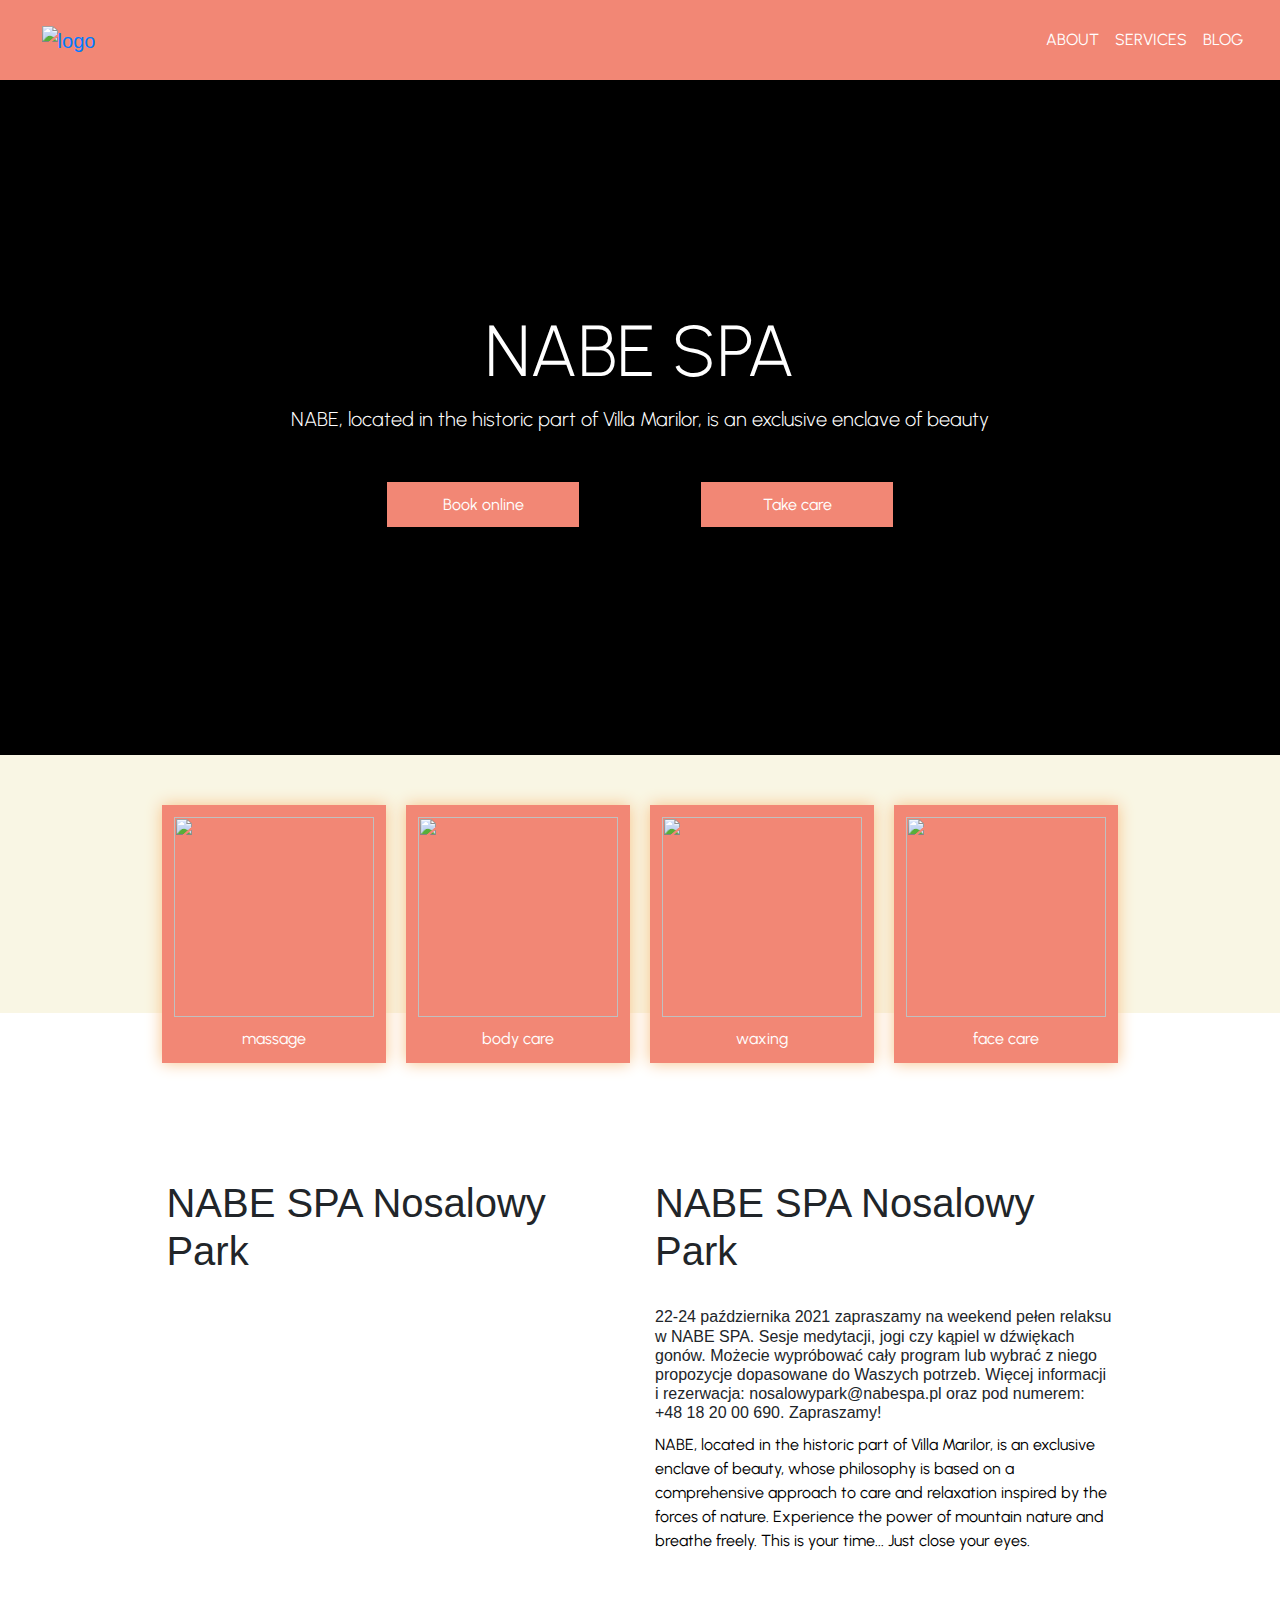
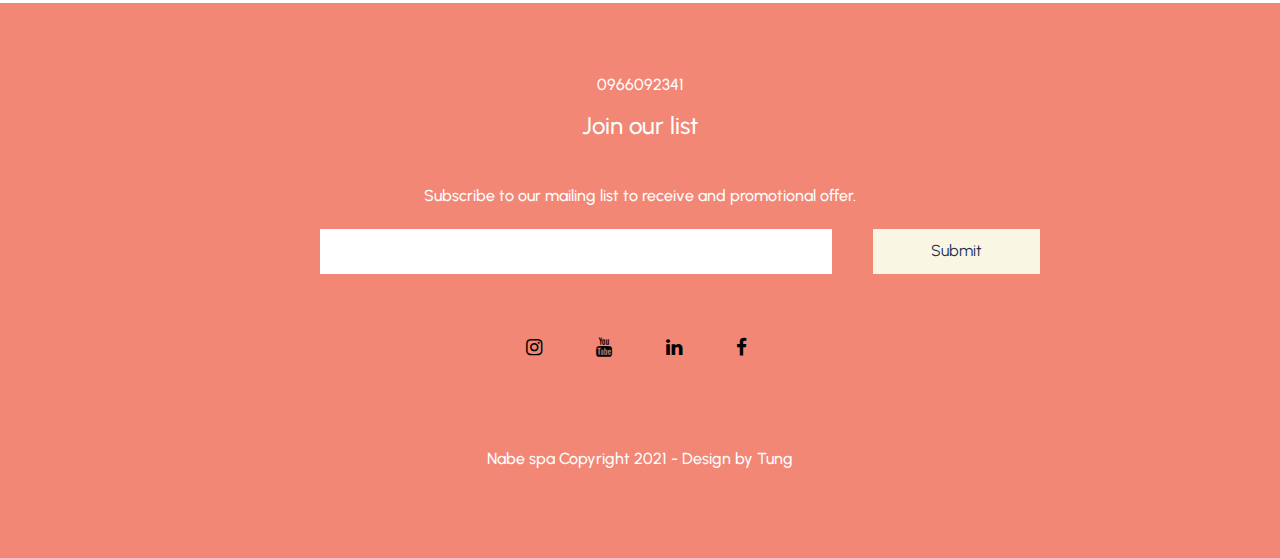
==== index.html @ e6a9f518 "Add files via upload" ====
<!DOCTYPE html>
<html lang="en">
<head>
  <title>Assignment 3</title>
  <meta charset="utf-8">
  <meta name="viewport" content="width=device-width, initial-scale=1">
  <!-- Latest compiled and minified CSS -->
<link rel="stylesheet" href="https://maxcdn.bootstrapcdn.com/bootstrap/4.5.2/css/bootstrap.min.css">

<!-- jQuery library -->
<script src="https://ajax.googleapis.com/ajax/libs/jquery/3.5.1/jquery.min.js"></script>

<!-- Popper JS -->
<script src="https://cdnjs.cloudflare.com/ajax/libs/popper.js/1.16.0/umd/popper.min.js"></script>

<!-- Latest compiled JavaScript -->
<script src="https://maxcdn.bootstrapcdn.com/bootstrap/4.5.2/js/bootstrap.min.js"></script>

<link rel="stylesheet" type="text/css" href="style1.css" />

<link rel="preconnect" href="https://fonts.gstatic.com" crossorigin> 
<link href="https://fonts.googleapis.com/css2?family=Urbanist:wght@100&display=swap" rel="stylesheet">

<link rel="preconnect" href="https://fonts.googleapis.com"> 
<link rel="preconnect" href="https://fonts.gstatic.com" crossorigin> 
<link href="https://fonts.googleapis.com/css2?family=Rozha+One&family=Urbanist:wght@100&display=swap" rel="stylesheet">

<style>

@import url(https://cdnjs.cloudflare.com/ajax/libs/font-awesome/4.6.3/css/font-awesome.css);
div.social-icons {
 
}

{ font-family: 'Rozha One', serif; }




</style>
</head>
<body>

<nav class="navbar navbar-expand-sm">
  
  <!-- Brand/logo -->
  <a class="navbar-brand" href="index.html" style="margin-left: 2vw">
    <img src="code image/logow.png" alt="logo" style="width:40px;">
  </a>
  
  <!-- Links -->
  <ul class="navbar-nav ml-auto" style="margin-right: 1vw">
    
    <li class="nav-item">
      <a class="nav-link" href="about us.html">ABOUT</a>
    </li>
    <li class="nav-item">
      <a class="nav-link" href="service.html">SERVICES</a>
    </li>
    <li class="nav-item">
      <a class="nav-link" href="#">BLOG</a>
    </li>
    
  </ul>

  
</nav>

  <header>
      
      <video style="height: 100vh; width: 100vw; margin-top:-2px" playsinline="playsinline" autoplay="autoplay" muted="muted" loop="loop">
        <source src="code image/video spa.mp4">
      </video>
      <div class="container h-100">
        <div class="d-flex h-100 text-center align-items-center">
          <div class="w-100 text-white">
            <h1 style="font-family: Urbanist" class="display-3">NABE SPA</h1>
            <p style="font-family: Urbanist" class="lead mb-0">NABE, located in the historic part of Villa Marilor, is an exclusive enclave of beauty</p>
            <br>
            <br>
            <div class="row">
              <div class="col-md-6">
                <a href="services-2.html"><button style="background-color: #F28775; width: 15vw; height: 5vh; border:none; margin-left: 20vw; font-family: Urbanist; color: white">Book online</button></a>
              </div>
              <div class="col-md-6">
                <a href="services.html"><button style="background-color:#F28775;width: 15vw; height: 5vh; border:none; margin-right: 20vw; font-family: Urbanist; color: white ">Take care</button></a>
              </div>
            </div>
          </div>
        </div>
      </div>
    </header>

    <section style="background-color: #F9F6E4">
      <div class="main-page">
      <div style="padding-left: 13vw; padding-right: 13vw; margin-top: 0vh" class="row first-row">
        <div class="col-md-3 first-col">
          <div class="row" style="position: relative; text-align: center;">
            <span class="m-auto"><img src="code image/1.jpg" width="200" height="200">
    <p>massage</p></div>
            </span>

        </div>
        <div class="col-md-3">
          <div class="row" style="position: relative; text-align: center;">
            <span class="m-auto"><img src="code image/2.jpg" width="200" height="200">
    <p>body care</p></span>
          </div>
        </div>
        <div class="col-md-3">
          <div class="row" style="position: relative; text-align: center;">
            <span class="m-auto"><img src="code image/3.jpg" width="200" height="200">
    <p>waxing</p></span>
          </div>
        </div>
        <div class="col-md-3">
          <div class="row" style="position: relative; text-align: center;">
            <span class="m-auto"><img src="code image/4.jpg" width="200" height="200">
    <p>face care</p></span>
          </div>
        </div>
      </div>

    </section>


    <section style="padding-top: 13vw">
      <div style="padding-left: 13vw; padding-right: 13vw; margin-top: 0vh" class="row sec-row">
        <div class="col-md-6 l-header">
          <h1>NABE SPA Nosalowy Park </h1>


          
        </div>

        <div class="col-md-6 r-header">
          <h1>NABE SPA Nosalowy Park </h1>
          <br>
          <h6>22-24 października 2021 zapraszamy na weekend pełen relaksu w NABE SPA. Sesje medytacji, jogi czy kąpiel w dźwiękach gonów. Możecie wypróbować cały program lub wybrać z niego propozycje dopasowane do Waszych potrzeb.

Więcej informacji i rezerwacja: nosalowypark@nabespa.pl oraz pod numerem: +48 18 20 00 690. Zapraszamy!</h6>
          <p style="color: black">NABE, located in the historic part of Villa Marilor, is an exclusive enclave of beauty, whose philosophy is based on a comprehensive approach to care and relaxation inspired by the forces of nature. Experience the power of mountain nature and breathe freely. This is your time... Just close your eyes.</p>



        </div>
        
      </div>
      


    </section>

    <footer style=" background-color: #F28775; margin-top: 50px">
      <div style="padding-bottom: 10vh">
      <div style="padding-top: 8vh" class="row m-auto">
        <h6 style="color: white; margin: auto;font-family: Urbanist; font-size: 100%">0966092341</h6>       
      </div>

      <div style="padding-top: 2vh" class="row m-auto">
        <h3 style="color: white; margin: auto;font-family: Urbanist; font-size: 150%">Join our list</h3>       
      </div>

      <div style="padding-top: 5vh" class="row m-auto">
        <h6 style="color: white; margin: auto;font-family: Urbanist; font-size: 100%">Subscribe to our mailing list to receive and promotional offer.</h6>       
      </div>
      <br>
      <div class="row button">
        <div class="col-md-8"> 
          <input  style=" width: 40vw; height: 5vh; margin-left: 25vw; border: 0;" type="text"/>
          
        </div>

        <div class="col-md-4"> 
          <button style="border-radius: 0 !important; width: 13vw; height: 5vh; background-color: #F9F6E4; color: #223059; font-family: Urbanist;" class="btn btn-secondary;">Submit</button>
          
        </div>
     </div>

     <div style="padding-top: 8px" class="social-icons">
     <div class="social-container">
  <ul class="social-icons">
    <li><a href="#"><i class="fa fa-instagram"></i></a></li>
    <li><a href="#"><i class="fa fa-youtube"></i></a></li>
    <li><a href="#"><i class="fa fa-linkedin"></i></a></li>
    <li><a href="#"><i class="fa fa-facebook"></i></a></li>
  </ul>
</div>
       

     </div>
     <div style="padding-top: 5vh" class="row m-auto">
        <h6 style="color: white; margin: auto;font-family: Urbanist; font-size: 100%">Nabe spa Copyright 2021 - Design by Tung</h6>       
      </div>

     </div>



      


      
    </footer>

</body>
</html>
---- style1.css ----
nav {
    background-color: #F28775;
    height: 80px;
  }
  a.nav-link {
    color: white;
    font-family: Urbanist;

  }
  a.nav-link:hover {
    color: black;
  }

  header {
    position: relative;
    background-color: black;
    height: 75vh;
    min-height: 25rem;
    width: 100%;
    overflow: hidden;
    }
    header video {
    position: absolute;
    top: 50%;
    left: 50%;
    min-width: 100%;
    min-height: 100%;
    width: auto;
    height: auto;
    z-index: 0;
    -ms-transform: translateX(-50%) translateY(-50%);
    -moz-transform: translateX(-50%) translateY(-50%);
    -webkit-transform: translateX(-50%) translateY(-50%);
    transform: translateX(-50%) translateY(-50%);
    }
    header .container {
    position: relative;
    z-index: 2;
    }
    header .overlay {
    position: absolute;
    top: 0;
    left: 0;
    height: 100%;
    width: 100%;
    background-color: black;
    opacity: 0.5;
    z-index: 1;
    }
    @media (pointer: coarse) and (hover: none) {
    header {
    background: url('https://source.unsplash.com/XT5OInaElMw/1600x900') black no-repeat center center scroll;
    }
    header video {
    display: none;
    }
    }


    span{
  text-align:center;
  display:inline-block;
  list-style:none;
  position:relative;
  border:solid 12px #F28775;
  background:#F28775;
  box-shadow:0 0 15px 0px #F7C289;
  transition:all 1s ease;
  -o-transition:all 1s ease;
  -moz-transition:all 1s ease;
  -webkit-transition:all 1s ease;
  top:50px;
}


span:hover{
  top:10px;
  opacity:1;
}



p{
  margin:10px 0 0 0;
  color: white;
  font-family: Urbanist;
  font-style: bold;
}





.social-container {
  width: 400px;
  margin: 0vh auto;
  text-align: center;
}

.social-icons {
  padding: 0;
  list-style: none;
  margin: 1em;
}
.social-icons li {
  display: inline-block;
  margin: 0.15em;
  position: relative;
  font-size: 1.2em;
}
.social-icons i {
  color: black;
  position: absolute;
  top: 21px;
  left: 21px;
  transition: all 265ms ease-out;
}
.social-icons a {
  display: inline-block;
}
.social-icons a:before {
  transform: scale(1);
  -ms-transform: scale(1);
  -webkit-transform: scale(1);
  content: " ";
  width: 60px;
  height: 60px;
  border-radius: 100%;
  display: block;
 
  transition: all 265ms ease-out;
}
.social-icons a:hover:before {
  transform: scale(0);
  transition: all 265ms ease-in;
}
.social-icons a:hover i {
  transform: scale(2.2);
  -ms-transform: scale(2.2);
  -webkit-transform: scale(2.2);
  color: black;
  background: -webkit-linear-gradient(45deg, #F9D9C0, #F9D9C0);
  -webkit-background-clip: text;
  -webkit-text-fill-color: transparent;
  transition: all 265ms ease-in;
}
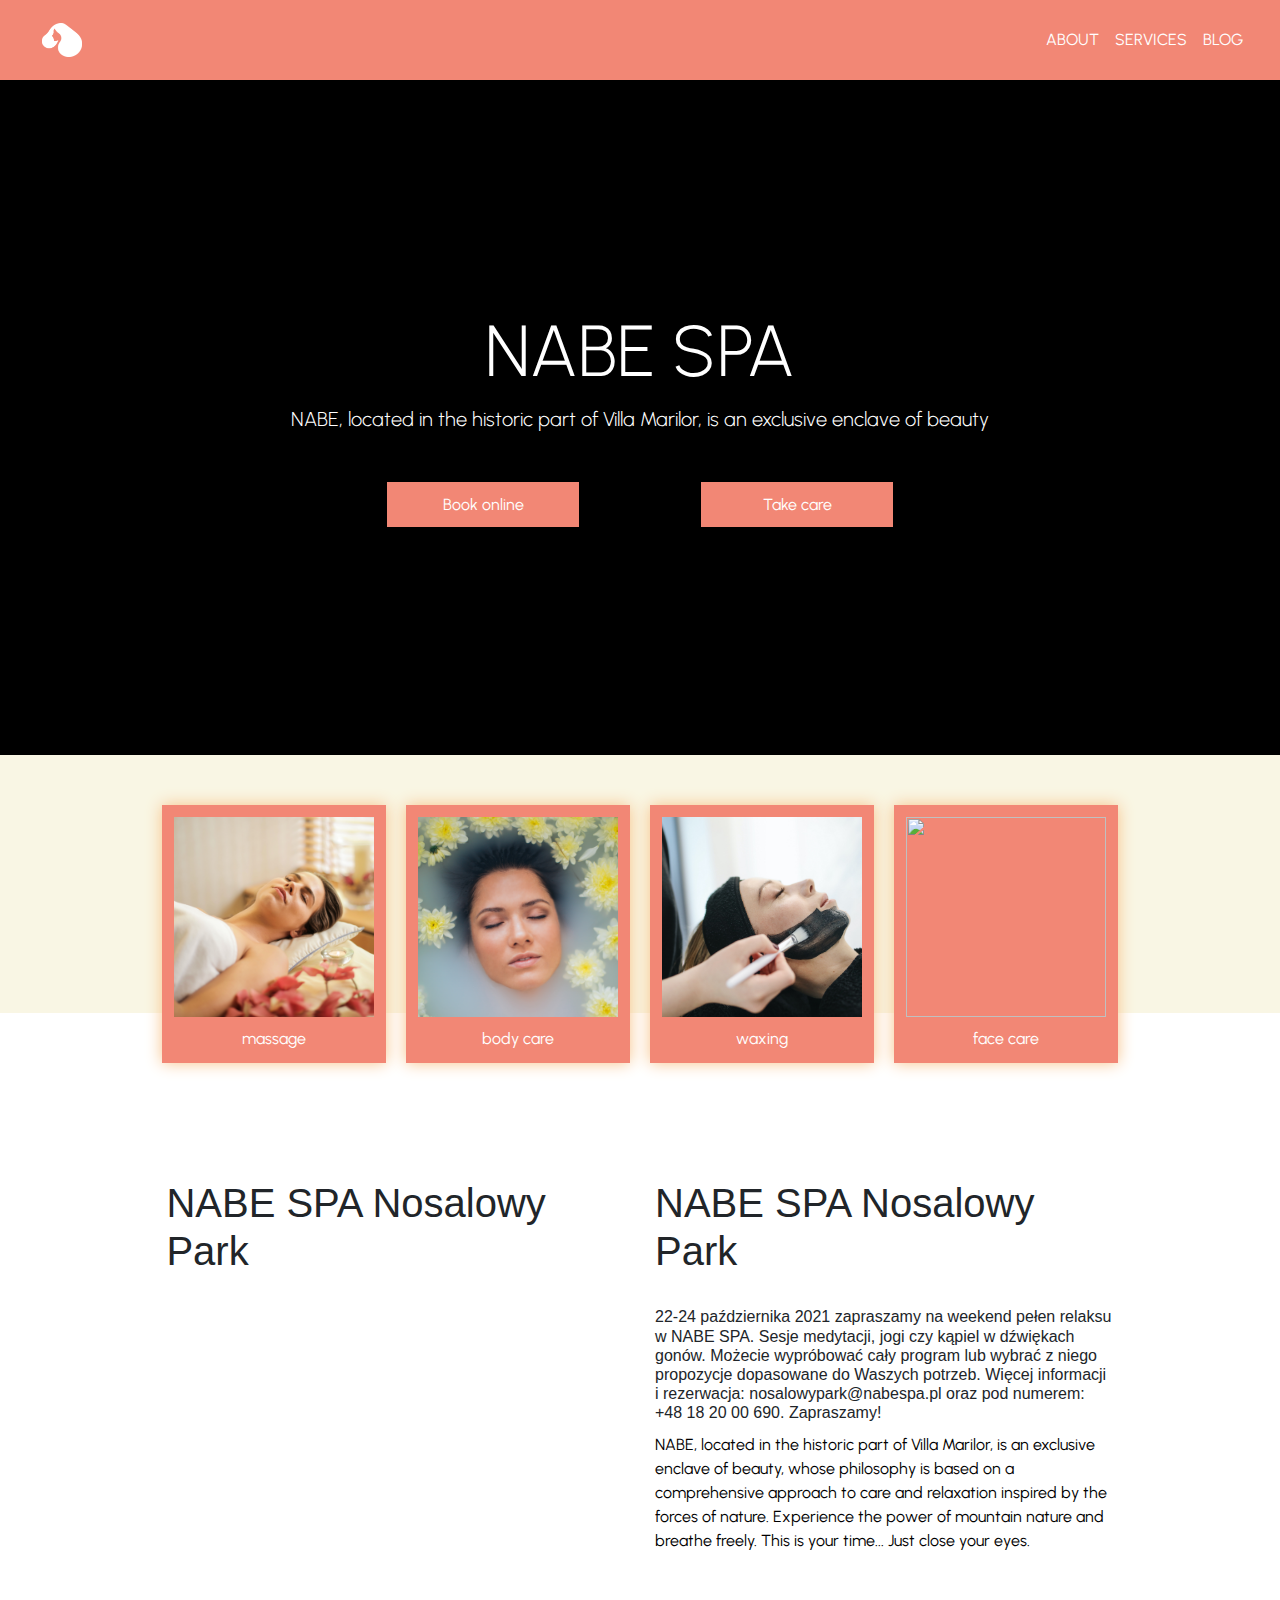
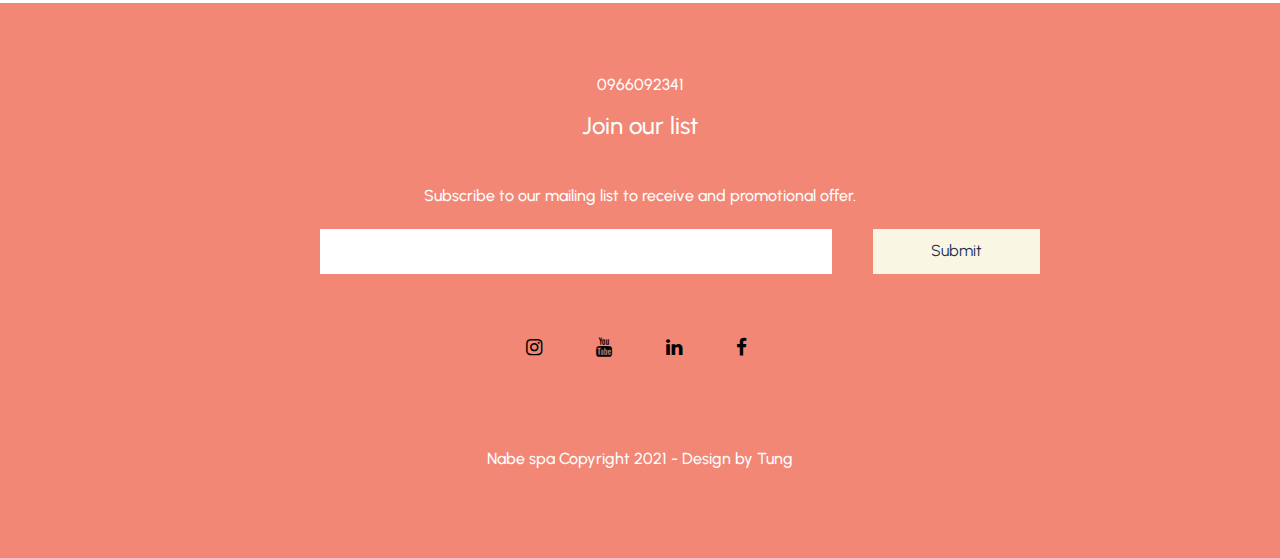
==== commit e71be68b: "Update index.html" ====
--- a/index.html
+++ b/index.html
@@ -80,10 +80,10 @@
             <br>
             <div class="row">
               <div class="col-md-6">
-                <a href="services-2.html"><button style="background-color: #F28775; width: 15vw; height: 5vh; border:none; margin-left: 20vw; font-family: Urbanist; color: white">Book online</button></a>
+                <a href="service.html"><button style="background-color: #F28775; width: 15vw; height: 5vh; border:none; margin-left: 20vw; font-family: Urbanist; color: white">Book online</button></a>
               </div>
               <div class="col-md-6">
-                <a href="services.html"><button style="background-color:#F28775;width: 15vw; height: 5vh; border:none; margin-right: 20vw; font-family: Urbanist; color: white ">Take care</button></a>
+                <a href="about us.html"><button style="background-color:#F28775;width: 15vw; height: 5vh; border:none; margin-right: 20vw; font-family: Urbanist; color: white ">Take care</button></a>
               </div>
             </div>
           </div>
@@ -204,4 +204,4 @@
     </footer>
 
 </body>
-</html>+</html>
